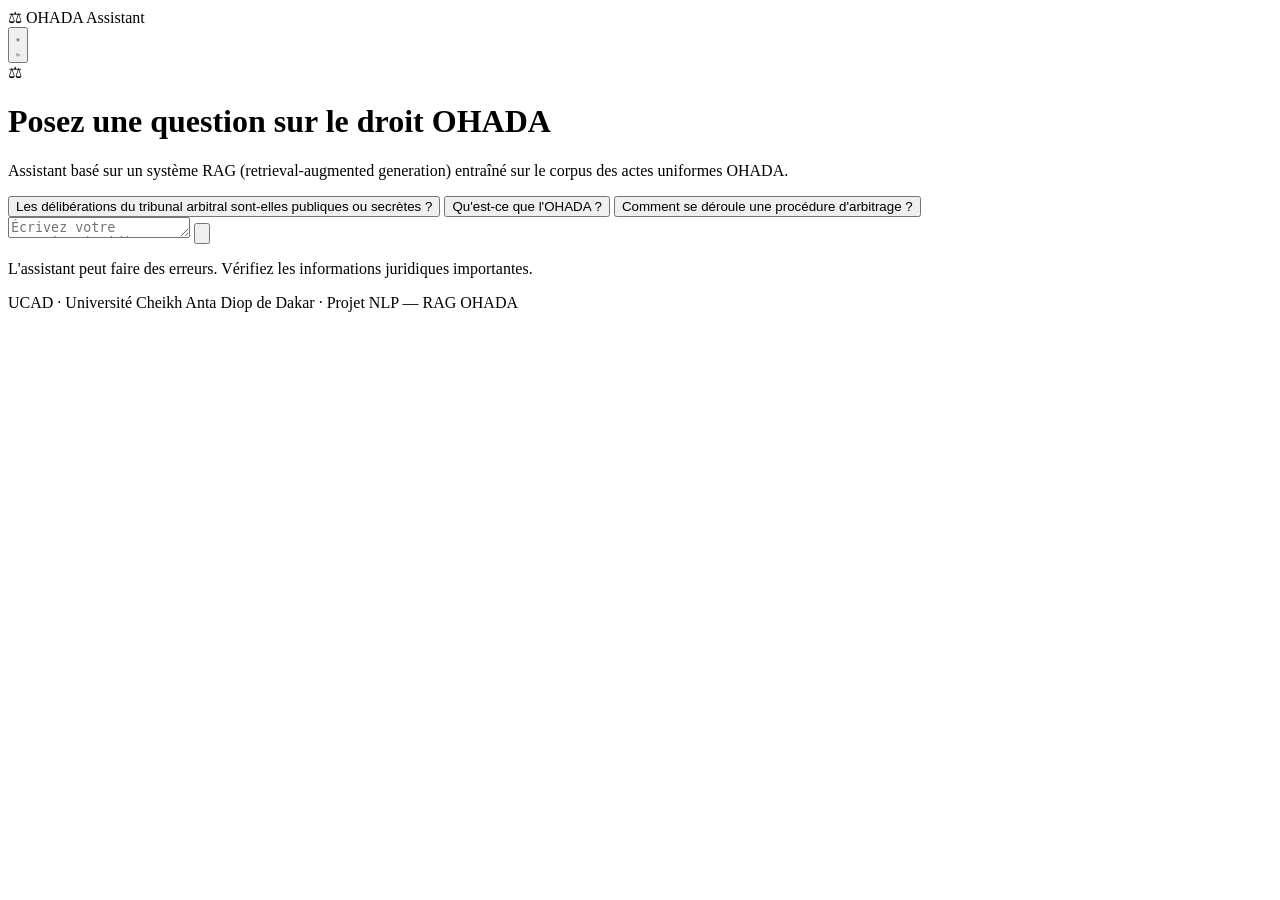
==== app/static/index.html @ b0a2d90f "Ajoute la mini app RAG OHADA (FastAPI + UI chat moderne) Reprend le pipeline du notebook (dataset ->" ====
<!DOCTYPE html>
<html lang="fr">
<head>
<meta charset="UTF-8">
<meta name="viewport" content="width=device-width, initial-scale=1.0">
<title>OHADA Assistant</title>
<link rel="stylesheet" href="/static/style.css">
</head>
<body>
  <div class="app">
    <header class="topbar">
      <div class="brand">
        <span class="brand-mark">&#9878;</span>
        <span class="brand-name">OHADA Assistant</span>
      </div>
      <button id="theme-toggle" class="theme-toggle" type="button" aria-label="Changer de thème">
        <svg class="icon icon-sun" viewBox="0 0 24 24" fill="none" stroke="currentColor" stroke-width="2" stroke-linecap="round" stroke-linejoin="round"><circle cx="12" cy="12" r="4"></circle><path d="M12 2v2M12 20v2M4.93 4.93l1.41 1.41M17.66 17.66l1.41 1.41M2 12h2M20 12h2M6.34 17.66l-1.41 1.41M19.07 4.93l-1.41 1.41"></path></svg>
        <svg class="icon icon-moon" viewBox="0 0 24 24" fill="none" stroke="currentColor" stroke-width="2" stroke-linecap="round" stroke-linejoin="round"><path d="M21 12.79A9 9 0 1 1 11.21 3 7 7 0 0 0 21 12.79z"></path></svg>
      </button>
    </header>

    <main class="chat" id="chat">
      <div class="empty-state" id="empty-state">
        <div class="empty-icon">&#9878;</div>
        <h1>Posez une question sur le droit OHADA</h1>
        <p>Assistant basé sur un système RAG (retrieval-augmented generation) entraîné sur le corpus des actes uniformes OHADA.</p>
        <div class="suggestions">
          <button class="suggestion-chip" data-q="Les délibérations du tribunal arbitral sont-elles publiques ou secrètes ?">Les délibérations du tribunal arbitral sont-elles publiques ou secrètes ?</button>
          <button class="suggestion-chip" data-q="Qu'est-ce que l'OHADA ?">Qu'est-ce que l'OHADA ?</button>
          <button class="suggestion-chip" data-q="Comment se déroule une procédure d'arbitrage ?">Comment se déroule une procédure d'arbitrage ?</button>
        </div>
      </div>
      <div class="messages" id="messages"></div>
    </main>

    <form class="composer" id="composer">
      <div class="composer-inner">
        <textarea id="question-input" placeholder="Écrivez votre question juridique..." rows="1"></textarea>
        <button type="submit" id="send-btn" aria-label="Envoyer">
          <svg viewBox="0 0 24 24" fill="none" stroke="currentColor" stroke-width="2" stroke-linecap="round" stroke-linejoin="round"><path d="M12 19V5M5 12l7-7 7 7"></path></svg>
        </button>
      </div>
      <p class="disclaimer">L'assistant peut faire des erreurs. Vérifiez les informations juridiques importantes.</p>
    </form>

    <footer class="footer">
      <span class="footer-mark">UCAD</span>
      <span class="dot">&middot;</span>
      <span>Université Cheikh Anta Diop de Dakar</span>
      <span class="dot">&middot;</span>
      <span>Projet NLP — RAG OHADA</span>
    </footer>
  </div>
<script src="/static/script.js"></script>
</body>
</html>
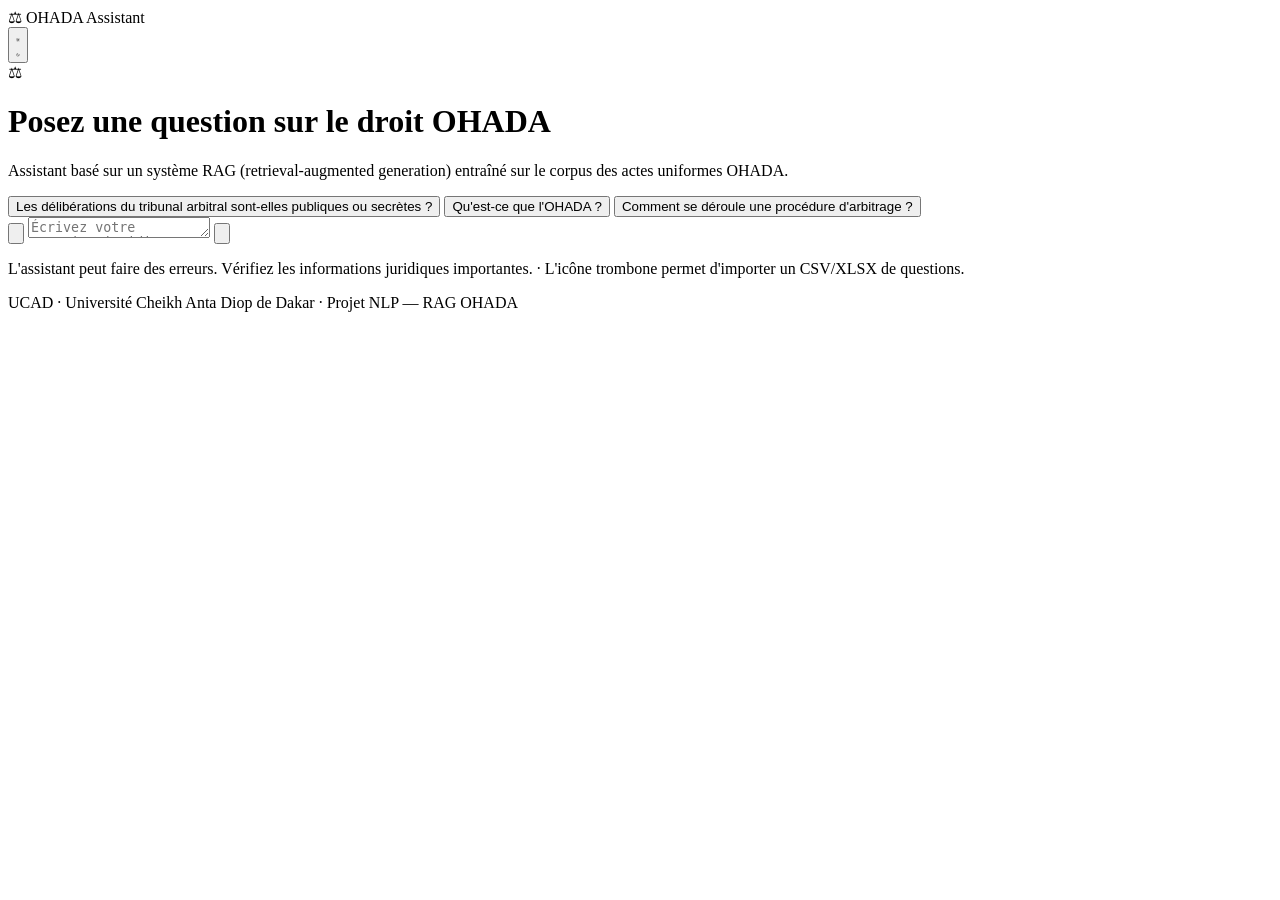
==== commit b92d0461: "Ajoute logs de diagnostic, import CSV/XLSX en lot et lecture vocale - rag.py : log au démarrage du d" ====
--- a/app/static/index.html
+++ b/app/static/index.html
@@ -4,6 +4,8 @@
 <meta charset="UTF-8">
 <meta name="viewport" content="width=device-width, initial-scale=1.0">
 <title>OHADA Assistant</title>
+<link rel="icon" type="image/svg+xml" href="/static/favicon.svg?v=2">
+<link rel="shortcut icon" type="image/svg+xml" href="/static/favicon.svg?v=2">
 <link rel="stylesheet" href="/static/style.css">
 </head>
 <body>
@@ -35,12 +37,16 @@
 
     <form class="composer" id="composer">
       <div class="composer-inner">
+        <button type="button" id="upload-btn" class="icon-btn" aria-label="Importer une liste de questions (CSV/XLSX)" title="Importer une liste de questions (CSV/XLSX)">
+          <svg viewBox="0 0 24 24" fill="none" stroke="currentColor" stroke-width="2" stroke-linecap="round" stroke-linejoin="round"><path d="M21.44 11.05 12.25 20.24a5 5 0 0 1-7.07-7.07l9.19-9.19a3.5 3.5 0 0 1 4.95 4.95L9.64 18.29a2 2 0 0 1-2.83-2.83l8.49-8.49"></path></svg>
+        </button>
+        <input type="file" id="file-input" accept=".csv,.xlsx" hidden>
         <textarea id="question-input" placeholder="Écrivez votre question juridique..." rows="1"></textarea>
         <button type="submit" id="send-btn" aria-label="Envoyer">
           <svg viewBox="0 0 24 24" fill="none" stroke="currentColor" stroke-width="2" stroke-linecap="round" stroke-linejoin="round"><path d="M12 19V5M5 12l7-7 7 7"></path></svg>
         </button>
       </div>
-      <p class="disclaimer">L'assistant peut faire des erreurs. Vérifiez les informations juridiques importantes.</p>
+      <p class="disclaimer">L'assistant peut faire des erreurs. Vérifiez les informations juridiques importantes. &middot; L'icône trombone permet d'importer un CSV/XLSX de questions.</p>
     </form>
 
     <footer class="footer">
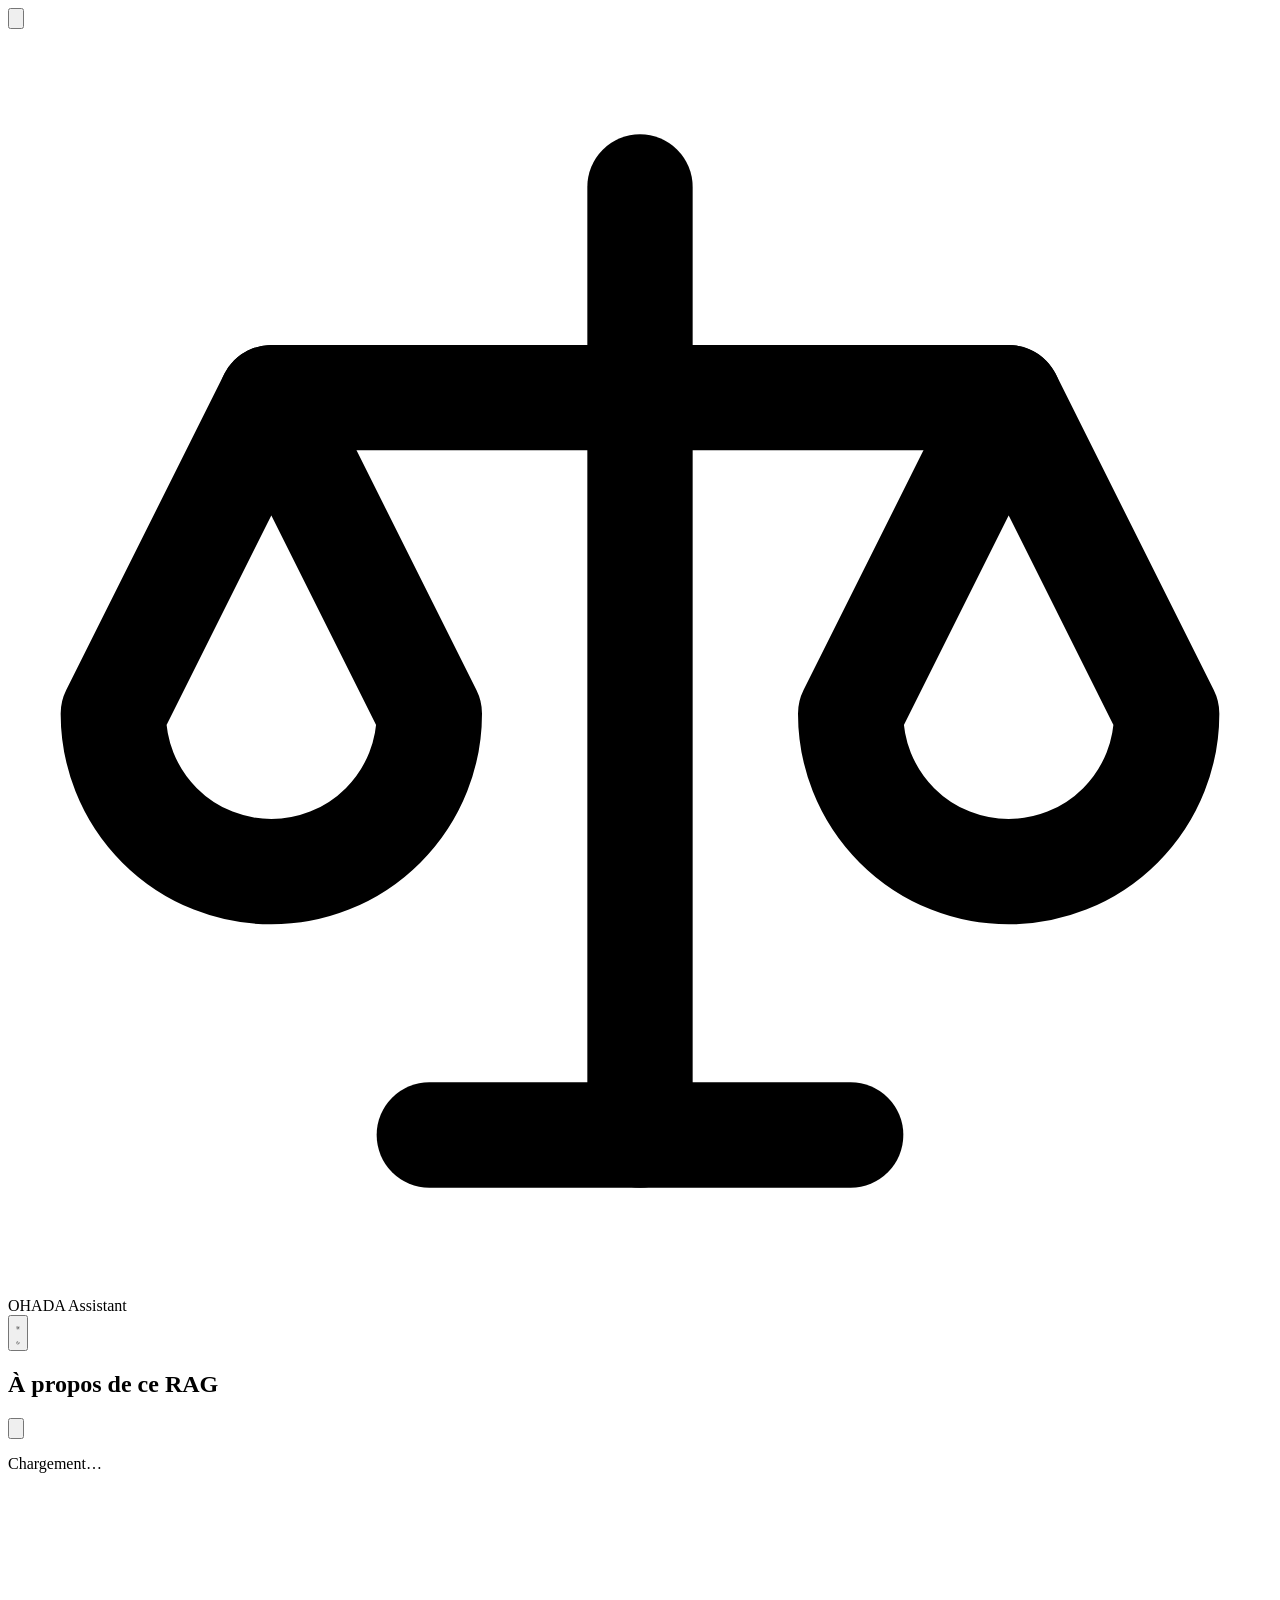
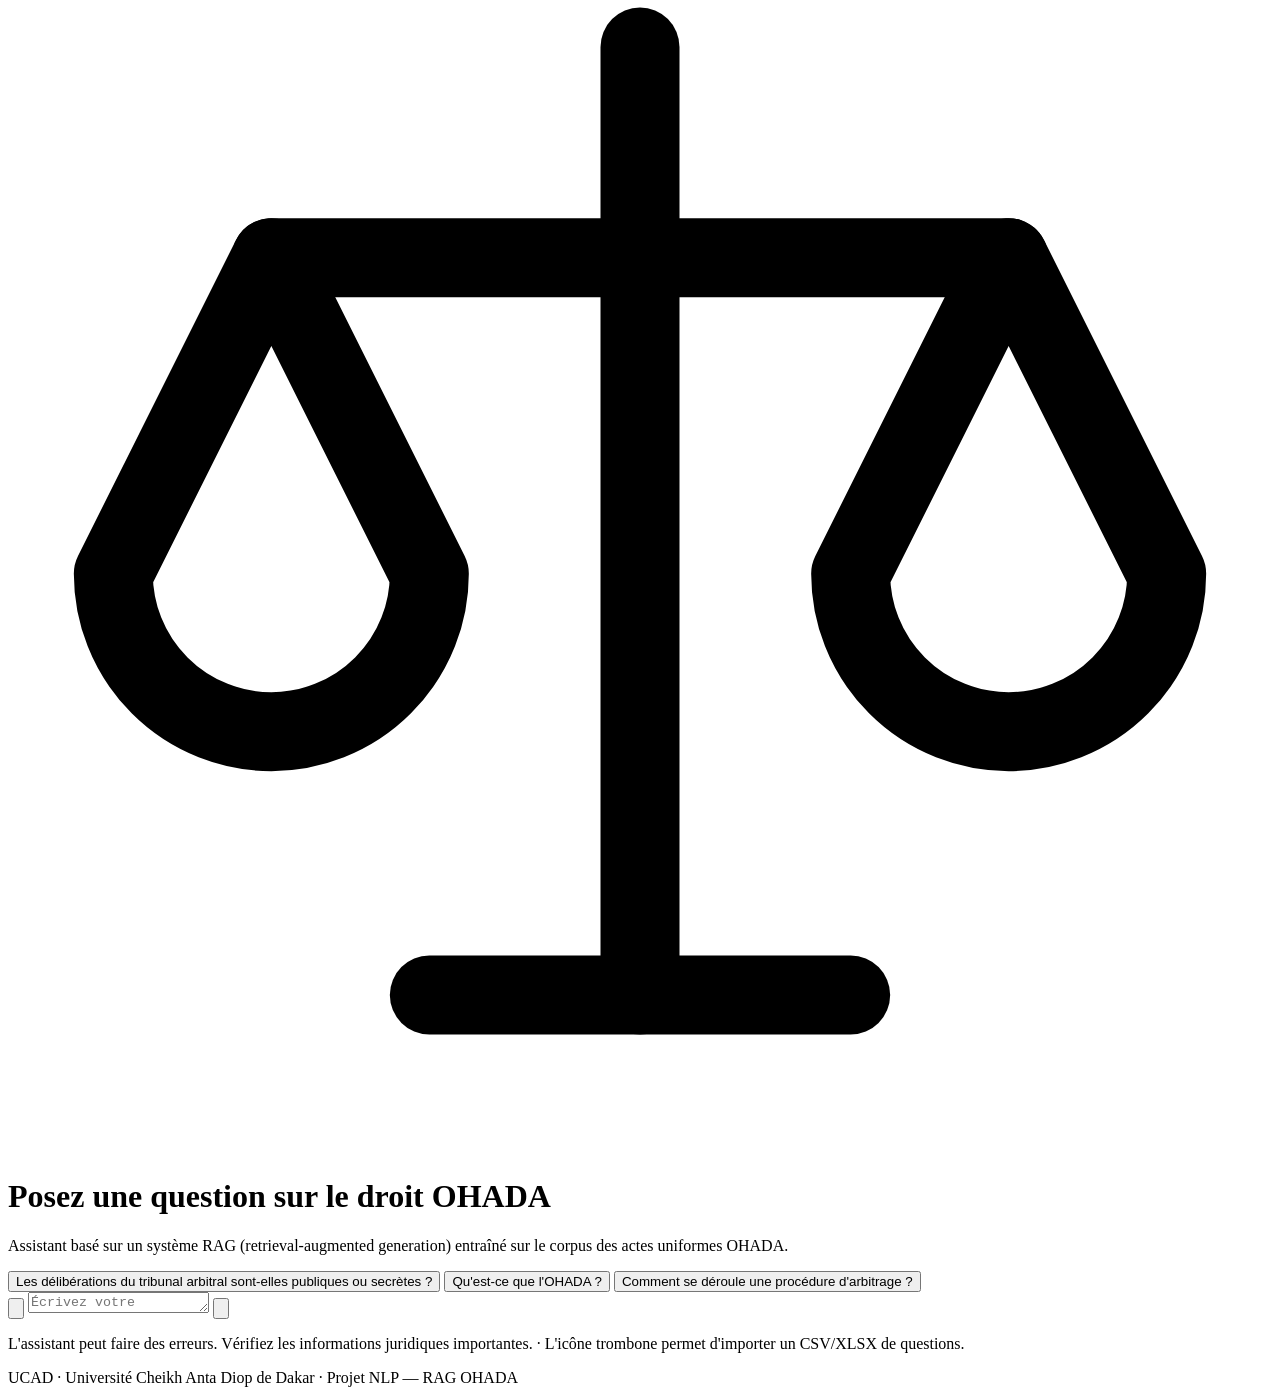
==== commit 683347c5: "Remplace les emojis par de vraies icônes SVG, ajoute une sidebar d'info - brand-mark, empty-icon et " ====
--- a/app/static/index.html
+++ b/app/static/index.html
@@ -4,16 +4,23 @@
 <meta charset="UTF-8">
 <meta name="viewport" content="width=device-width, initial-scale=1.0">
 <title>OHADA Assistant</title>
-<link rel="icon" type="image/svg+xml" href="/static/favicon.svg?v=2">
-<link rel="shortcut icon" type="image/svg+xml" href="/static/favicon.svg?v=2">
+<link rel="icon" type="image/svg+xml" href="/static/favicon.svg?v=3">
+<link rel="shortcut icon" type="image/svg+xml" href="/static/favicon.svg?v=3">
 <link rel="stylesheet" href="/static/style.css">
 </head>
 <body>
   <div class="app">
     <header class="topbar">
-      <div class="brand">
-        <span class="brand-mark">&#9878;</span>
-        <span class="brand-name">OHADA Assistant</span>
+      <div class="topbar-left">
+        <button id="info-toggle" class="icon-btn" type="button" aria-label="Informations sur le système" aria-expanded="false" aria-controls="info-sidebar" title="À propos de ce RAG">
+          <svg viewBox="0 0 24 24" fill="none" stroke="currentColor" stroke-width="2" stroke-linecap="round" stroke-linejoin="round"><circle cx="12" cy="12" r="10"></circle><path d="M12 16v-4"></path><path d="M12 8h.01"></path></svg>
+        </button>
+        <div class="brand">
+          <span class="brand-mark">
+            <svg viewBox="0 0 24 24" fill="none" stroke="currentColor" stroke-width="2" stroke-linecap="round" stroke-linejoin="round"><path d="M12 3v18"></path><path d="M5 7h14"></path><path d="M5 7 2 13a3 3 0 0 0 6 0Z"></path><path d="M19 7l-3 6a3 3 0 0 0 6 0Z"></path><path d="M8 21h8"></path></svg>
+          </span>
+          <span class="brand-name">OHADA Assistant</span>
+        </div>
       </div>
       <button id="theme-toggle" class="theme-toggle" type="button" aria-label="Changer de thème">
         <svg class="icon icon-sun" viewBox="0 0 24 24" fill="none" stroke="currentColor" stroke-width="2" stroke-linecap="round" stroke-linejoin="round"><circle cx="12" cy="12" r="4"></circle><path d="M12 2v2M12 20v2M4.93 4.93l1.41 1.41M17.66 17.66l1.41 1.41M2 12h2M20 12h2M6.34 17.66l-1.41 1.41M19.07 4.93l-1.41 1.41"></path></svg>
@@ -21,9 +28,24 @@
       </button>
     </header>
 
+    <div id="info-overlay" class="info-overlay" hidden></div>
+    <aside id="info-sidebar" class="info-sidebar" aria-hidden="true">
+      <div class="info-sidebar-header">
+        <h2>À propos de ce RAG</h2>
+        <button id="info-close" class="icon-btn" type="button" aria-label="Fermer">
+          <svg viewBox="0 0 24 24" fill="none" stroke="currentColor" stroke-width="2" stroke-linecap="round" stroke-linejoin="round"><path d="M18 6 6 18"></path><path d="m6 6 12 12"></path></svg>
+        </button>
+      </div>
+      <div class="info-sidebar-body" id="info-body">
+        <p class="info-loading">Chargement…</p>
+      </div>
+    </aside>
+
     <main class="chat" id="chat">
       <div class="empty-state" id="empty-state">
-        <div class="empty-icon">&#9878;</div>
+        <div class="empty-icon">
+          <svg viewBox="0 0 24 24" fill="none" stroke="currentColor" stroke-width="1.5" stroke-linecap="round" stroke-linejoin="round"><path d="M12 3v18"></path><path d="M5 7h14"></path><path d="M5 7 2 13a3 3 0 0 0 6 0Z"></path><path d="M19 7l-3 6a3 3 0 0 0 6 0Z"></path><path d="M8 21h8"></path></svg>
+        </div>
         <h1>Posez une question sur le droit OHADA</h1>
         <p>Assistant basé sur un système RAG (retrieval-augmented generation) entraîné sur le corpus des actes uniformes OHADA.</p>
         <div class="suggestions">
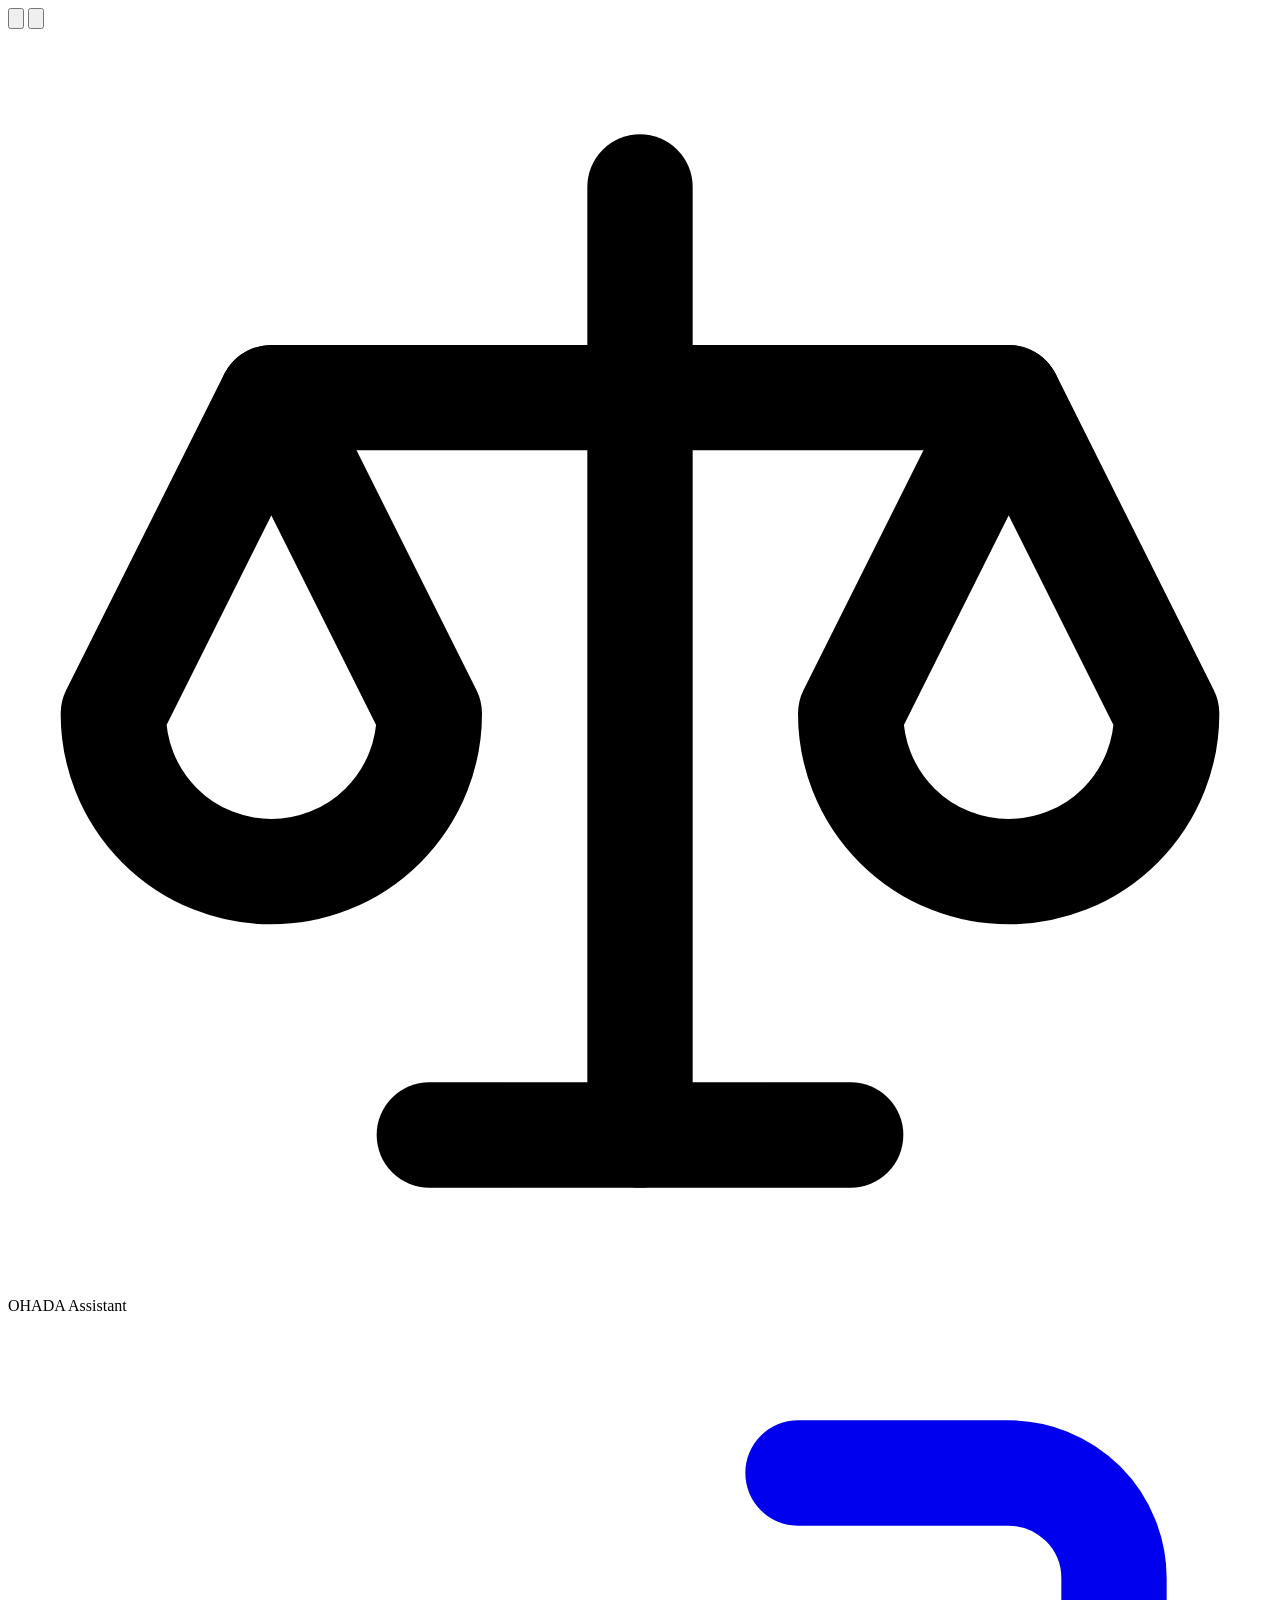
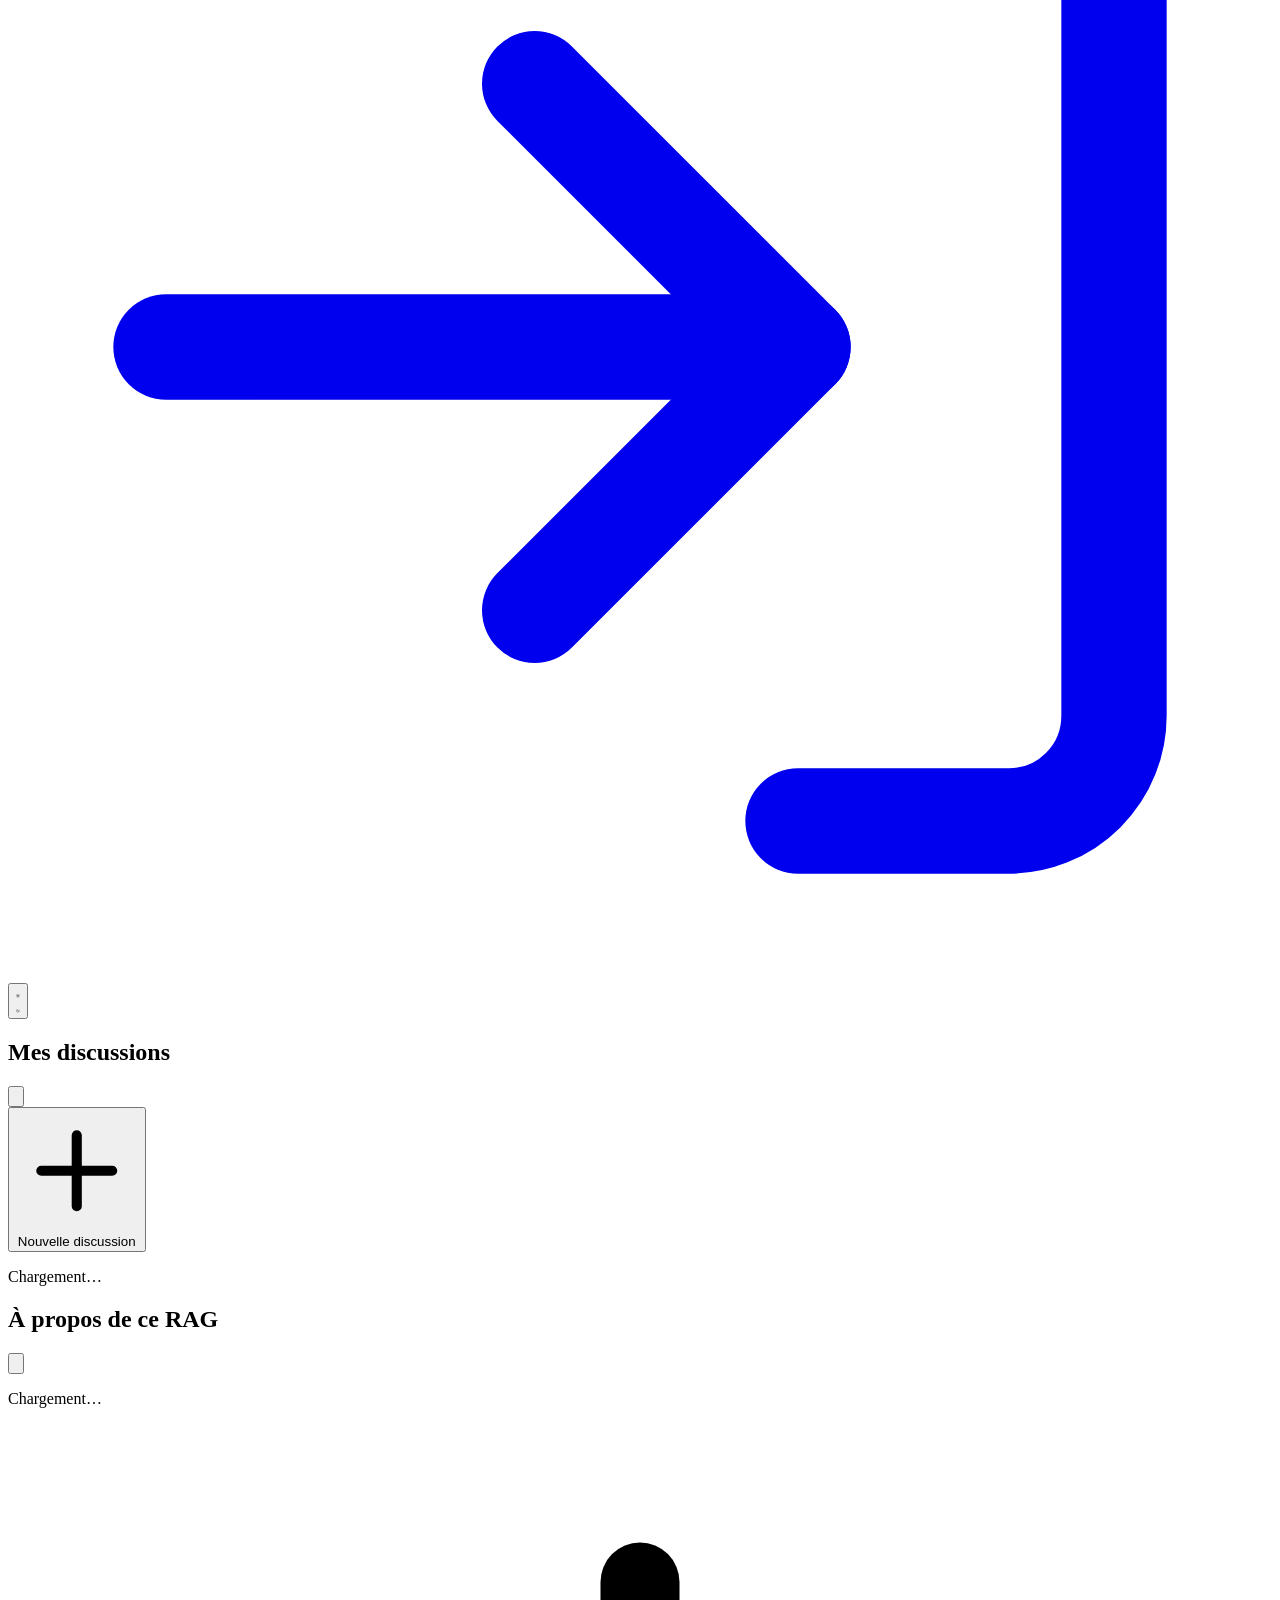
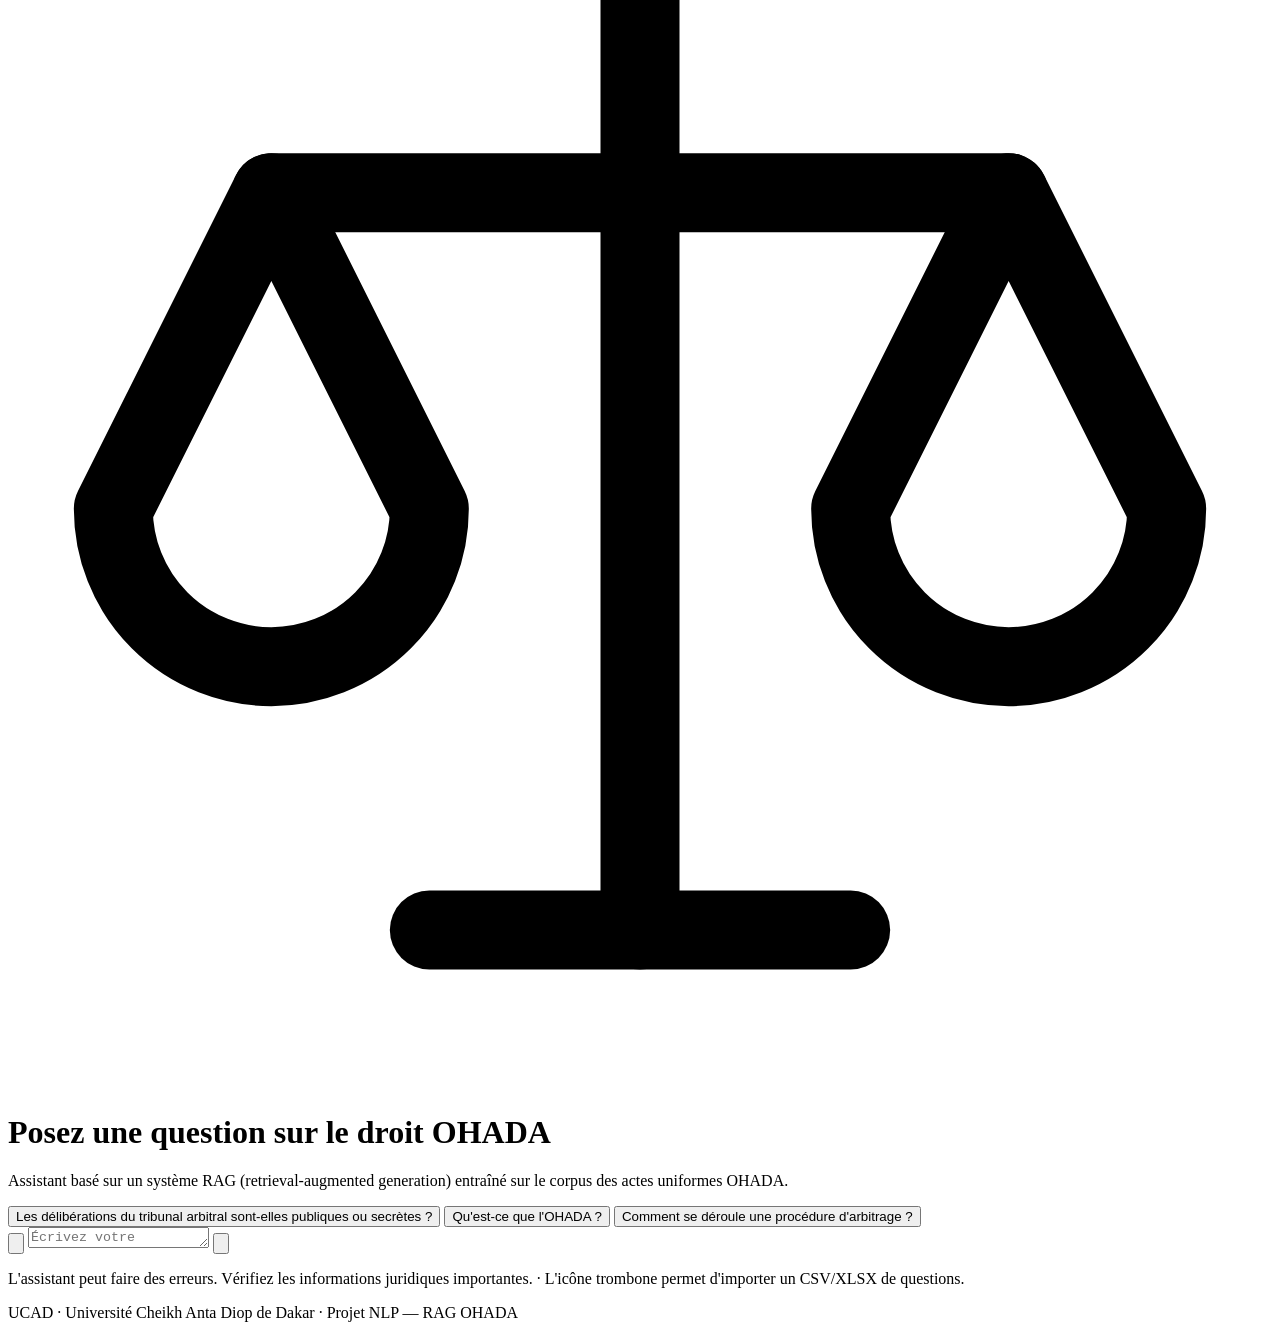
==== commit 88717078: "Add auth, guest sessions, multi-conversation history, and streaming - Stream /ask responses token-by" ====
--- a/app/static/index.html
+++ b/app/static/index.html
@@ -12,6 +12,9 @@
   <div class="app">
     <header class="topbar">
       <div class="topbar-left">
+        <button id="conversations-toggle" class="icon-btn" type="button" aria-label="Mes discussions" aria-expanded="false" aria-controls="conversations-sidebar" title="Mes discussions">
+          <svg viewBox="0 0 24 24" fill="none" stroke="currentColor" stroke-width="2" stroke-linecap="round" stroke-linejoin="round"><path d="M21 15a2 2 0 0 1-2 2H7l-4 4V5a2 2 0 0 1 2-2h14a2 2 0 0 1 2 2z"></path></svg>
+        </button>
         <button id="info-toggle" class="icon-btn" type="button" aria-label="Informations sur le système" aria-expanded="false" aria-controls="info-sidebar" title="À propos de ce RAG">
           <svg viewBox="0 0 24 24" fill="none" stroke="currentColor" stroke-width="2" stroke-linecap="round" stroke-linejoin="round"><circle cx="12" cy="12" r="10"></circle><path d="M12 16v-4"></path><path d="M12 8h.01"></path></svg>
         </button>
@@ -22,21 +25,48 @@
           <span class="brand-name">OHADA Assistant</span>
         </div>
       </div>
-      <button id="theme-toggle" class="theme-toggle" type="button" aria-label="Changer de thème">
-        <svg class="icon icon-sun" viewBox="0 0 24 24" fill="none" stroke="currentColor" stroke-width="2" stroke-linecap="round" stroke-linejoin="round"><circle cx="12" cy="12" r="4"></circle><path d="M12 2v2M12 20v2M4.93 4.93l1.41 1.41M17.66 17.66l1.41 1.41M2 12h2M20 12h2M6.34 17.66l-1.41 1.41M19.07 4.93l-1.41 1.41"></path></svg>
-        <svg class="icon icon-moon" viewBox="0 0 24 24" fill="none" stroke="currentColor" stroke-width="2" stroke-linecap="round" stroke-linejoin="round"><path d="M21 12.79A9 9 0 1 1 11.21 3 7 7 0 0 0 21 12.79z"></path></svg>
-      </button>
+      <div class="topbar-right">
+        <a id="account-link" href="/login" class="icon-btn" aria-label="Se connecter" title="Se connecter">
+          <svg viewBox="0 0 24 24" fill="none" stroke="currentColor" stroke-width="2" stroke-linecap="round" stroke-linejoin="round"><path d="M15 3h4a2 2 0 0 1 2 2v14a2 2 0 0 1-2 2h-4"></path><path d="M10 17l5-5-5-5"></path><path d="M15 12H3"></path></svg>
+        </a>
+        <button id="theme-toggle" class="theme-toggle" type="button" aria-label="Changer de thème">
+          <svg class="icon icon-sun" viewBox="0 0 24 24" fill="none" stroke="currentColor" stroke-width="2" stroke-linecap="round" stroke-linejoin="round"><circle cx="12" cy="12" r="4"></circle><path d="M12 2v2M12 20v2M4.93 4.93l1.41 1.41M17.66 17.66l1.41 1.41M2 12h2M20 12h2M6.34 17.66l-1.41 1.41M19.07 4.93l-1.41 1.41"></path></svg>
+          <svg class="icon icon-moon" viewBox="0 0 24 24" fill="none" stroke="currentColor" stroke-width="2" stroke-linecap="round" stroke-linejoin="round"><path d="M21 12.79A9 9 0 1 1 11.21 3 7 7 0 0 0 21 12.79z"></path></svg>
+        </button>
+      </div>
     </header>
 
-    <div id="info-overlay" class="info-overlay" hidden></div>
-    <aside id="info-sidebar" class="info-sidebar" aria-hidden="true">
-      <div class="info-sidebar-header">
+    <div id="conversations-overlay" class="side-panel-overlay" hidden></div>
+    <aside id="conversations-sidebar" class="side-panel" aria-hidden="true">
+      <div class="side-panel-header">
+        <h2>Mes discussions</h2>
+        <button id="conversations-close" class="icon-btn" type="button" aria-label="Fermer">
+          <svg viewBox="0 0 24 24" fill="none" stroke="currentColor" stroke-width="2" stroke-linecap="round" stroke-linejoin="round"><path d="M18 6 6 18"></path><path d="m6 6 12 12"></path></svg>
+        </button>
+      </div>
+      <div class="side-panel-body">
+        <button id="new-conversation-btn" class="conversation-new-btn" type="button">
+          <svg viewBox="0 0 24 24" fill="none" stroke="currentColor" stroke-width="2" stroke-linecap="round" stroke-linejoin="round"><path d="M12 5v14M5 12h14"></path></svg>
+          Nouvelle discussion
+        </button>
+        <div id="guest-notice" class="guest-notice" hidden>
+          En tant qu'invité, une seule discussion est conservée. <a href="/login">Connectez-vous</a> ou <a href="/register">créez un compte</a> pour en garder plusieurs.
+        </div>
+        <div id="conversation-list" class="conversation-list">
+          <p class="conversation-empty">Chargement…</p>
+        </div>
+      </div>
+    </aside>
+
+    <div id="info-overlay" class="side-panel-overlay" hidden></div>
+    <aside id="info-sidebar" class="side-panel" aria-hidden="true">
+      <div class="side-panel-header">
         <h2>À propos de ce RAG</h2>
         <button id="info-close" class="icon-btn" type="button" aria-label="Fermer">
           <svg viewBox="0 0 24 24" fill="none" stroke="currentColor" stroke-width="2" stroke-linecap="round" stroke-linejoin="round"><path d="M18 6 6 18"></path><path d="m6 6 12 12"></path></svg>
         </button>
       </div>
-      <div class="info-sidebar-body" id="info-body">
+      <div class="side-panel-body" id="info-body">
         <p class="info-loading">Chargement…</p>
       </div>
     </aside>
